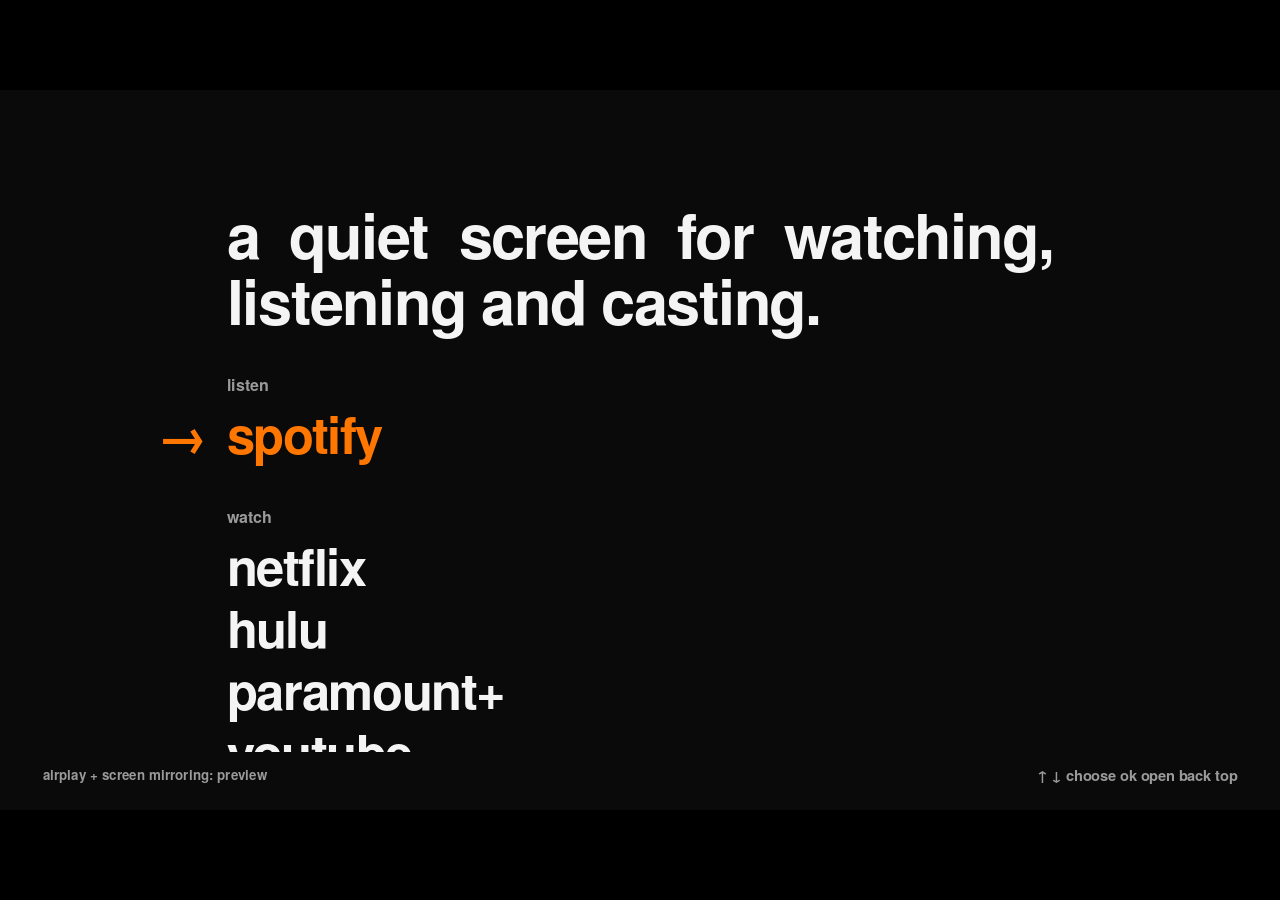
==== app/index.html @ 7adaabe5 "Add office TV launcher, tooling and privacy plan" ====
<!doctype html>
<html lang="en">
<head>
<meta charset="utf-8">
<meta name="viewport" content="width=1920, height=1080">
<title>home</title>
<link rel="stylesheet" href="style.css">
</head>
<body>
<div id="stage">
  <div class="page" id="page">
    <h1>a quiet screen for watching, listening and casting.</h1>
    <div id="list"></div>
    <p class="project-note">[office_equipment] music. films. whatever someone plugs in. a shared screen with less noise. a little sidequest, made here, for everyone here.</p>
  </div>

  <div class="stamp">
    <div class="footer-status">
      <span id="casting-status">airplay + screen mirroring: checking</span>
      <span id="said" role="status" aria-live="polite"></span>
    </div>
    <span id="key-hints">↑ ↓ choose &nbsp; ok open &nbsp; back top</span>
  </div>
</div>

<script src="catalog.js"></script>
<script src="device.js"></script>
<script src="library.js"></script>
<script src="appearance.js"></script>
<script src="main.js"></script>
</body>
</html>
---- app/style.css ----
/* vladimirtaikov.com on a TV. Three colours, one weight, one column. Sized for
   a 1920x1080 panel read from the sofa. Only transform and colour change, so
   it stays cheap on the TV's web engine. Orange marks the focused line only. */

/* Helvetica can't be shipped; TeX Gyre Heros is a free clone of it. */
@font-face {
  font-family: "Heros";
  src: url("fonts/texgyreheros-bold.otf") format("opentype");
  font-weight: 700;
}

:root {
  --bg: #fff;
  --ink: #2f2f2f;
  --black: #000;
  --orange: #ff7700;
  --edge: 64px;
  --col: 1240px;
  --ease: cubic-bezier(.2, .8, .2, 1);
}

/* After dark: same system, lights off. Automatic from 8pm to 7am. */
.night {
  --bg: #0a0a0a;
  --ink: #9a9a9a;
  --black: #f4f4f4;
}

* { box-sizing: border-box; margin: 0; padding: 0; }

html, body { width: 100%; height: 100%; overflow: hidden; background: #000; }

body {
  font-family: "Heros", Helvetica, "Helvetica Neue", Arial, sans-serif;
  font-weight: 700;
  -webkit-font-smoothing: antialiased;
}

#stage {
  position: absolute; left: 0; top: 0;
  width: 1920px; height: 1080px;
  overflow: hidden;
  transform-origin: 0 0;
  background: var(--bg);
  color: var(--ink);
  transition: background .6s, color .6s;
}

/* One column, scrolled as a page so the focused line stays near the middle. */

.page {
  position: absolute; top: 0; left: 50%;
  width: var(--col); margin-left: -620px;
  padding-top: 168px; padding-bottom: 220px;
  transition: transform .42s var(--ease);
}

h1 {
  color: var(--black);
  font-size: 92px; line-height: 1.06; letter-spacing: -.025em;
  text-align: justify;
  margin-bottom: 40px;
}

h2 {
  color: var(--ink);
  font-size: 24px; line-height: 1.2;
  margin: 64px 0 12px;
}

.item {
  position: relative;
  display: flex; align-items: baseline; justify-content: space-between;
  padding: 4px 0;
}
.item .name {
  color: var(--black);
  font-size: 76px; line-height: 1.12; letter-spacing: -.025em;
  transition: color .15s;
}
.item .arrow {
  position: absolute; right: 100%; margin-right: 28px; top: 4px;
  color: var(--orange);
  font-size: 76px; line-height: 1.12;
  opacity: 0; transform: translateX(-24px);
  transition: opacity .2s var(--ease), transform .25s var(--ease);
}
.item.missing .name { color: var(--ink); }
.item.focus .name { color: var(--orange); }
.item.focus .arrow { opacity: 1; transform: none; }

.project-note {
  max-width: 1000px; margin-top: 72px;
  font-size: 28px; line-height: 1.5;
}

@media (prefers-reduced-motion: reduce) {
  #stage, .page, .item .name, .item .arrow, .stamp { transition: none; }
}

/* Bottom stamp: key hints, plus a line of feedback after OK. Does not scroll. */

.stamp {
  position: absolute; left: var(--edge); right: var(--edge); bottom: 0;
  display: flex; justify-content: space-between;
  padding: 20px 0 36px;
  font-size: 22px; line-height: 1.4;
  background: var(--bg);
  transition: background .6s;
}
.footer-status { max-width: 1120px; }
#casting-status { display: block; font-size: 20px; }
#said { display: block; }
#said:empty { display: none; }
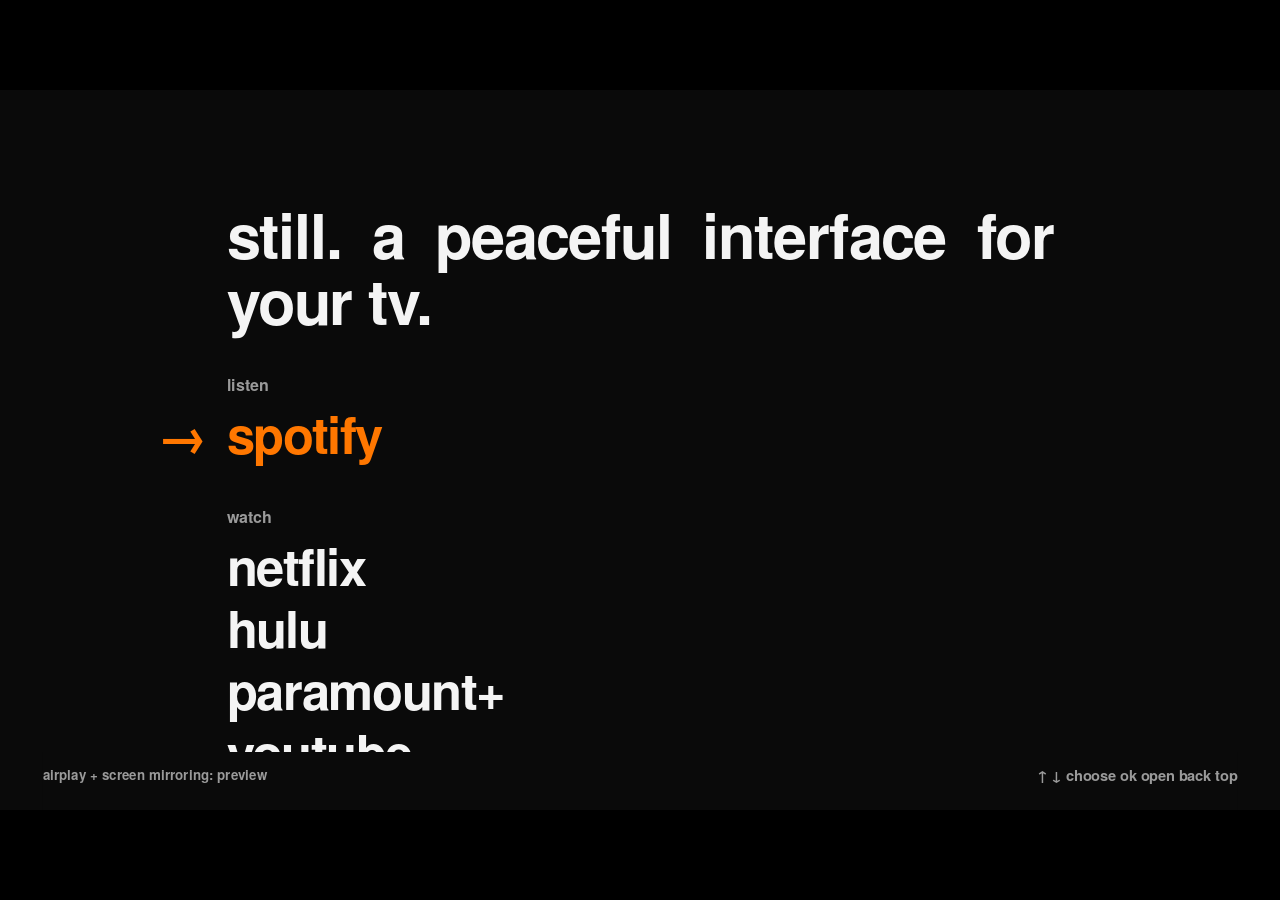
==== commit d687c1cd: "Brand the Samsung TV interface as Still" ====
--- a/app/index.html
+++ b/app/index.html
@@ -3,15 +3,27 @@
 <head>
 <meta charset="utf-8">
 <meta name="viewport" content="width=1920, height=1080">
-<title>home</title>
+<title>Still — a peaceful TV interface</title>
 <link rel="stylesheet" href="style.css">
 </head>
-<body>
+<body class="loading">
 <div id="stage">
+  <div id="boot" role="status" aria-live="polite" aria-label="Loading Still">
+    <div class="crt-content">
+      <div class="crt-title" aria-hidden="true">loading<span class="crt-dot">.</span></div>
+      <div class="crt-bar" aria-hidden="true"><div class="crt-signal"></div></div>
+      <div class="crt-label" aria-hidden="true">still</div>
+    </div>
+  </div>
   <div class="page" id="page">
-    <h1>a quiet screen for watching, listening and casting.</h1>
+    <h1>still. a peaceful interface for your tv.</h1>
     <div id="list"></div>
-    <p class="project-note">[office_equipment] music. films. whatever someone plugs in. a shared screen with less noise. a little sidequest, made here, for everyone here.</p>
+    <p class="project-note">still music. films. whatever someone plugs in. a shared screen with less noise. a little sidequest, made here, for everyone here.</p>
+  </div>
+
+  <div id="volume-osd" hidden role="status" aria-live="polite">
+    <div class="volume-heading"><span id="volume-label">volume</span><span id="volume-value"></span></div>
+    <div id="volume-meter" aria-hidden="true"></div>
   </div>
 
   <div class="stamp">
@@ -27,6 +39,7 @@
 <script src="device.js"></script>
 <script src="library.js"></script>
 <script src="appearance.js"></script>
+<script src="volume.js"></script>
 <script src="main.js"></script>
 </body>
 </html>
--- a/app/style.css
+++ b/app/style.css
@@ -19,7 +19,7 @@
   --ease: cubic-bezier(.2, .8, .2, 1);
 }
 
-/* After dark: same system, lights off. Automatic from 8pm to 7am. */
+/* After dark: same system, lights off. Auto follows San Francisco daylight. */
 .night {
   --bg: #0a0a0a;
   --ink: #9a9a9a;
@@ -112,3 +112,78 @@
 #casting-status { display: block; font-size: 20px; }
 #said { display: block; }
 #said:empty { display: none; }
+
+/* Phosphor-style startup, using the same bundled type as the menu.
+   Static glow/scanlines; only the activity signal's transform is animated. */
+.loading .page, .loading .stamp { visibility: hidden; }
+#boot {
+  position: absolute; inset: 0; z-index: 10;
+  display: flex; align-items: center; justify-content: center;
+  color: #edf5f5; background: #080b0b;
+  opacity: 1; transition: opacity .18s ease-out;
+}
+#boot::before {
+  content: ""; position: absolute; inset: 0; pointer-events: none;
+  background: radial-gradient(ellipse at center, transparent 25%, rgba(0, 0, 0, .72) 100%);
+}
+#boot::after {
+  content: ""; position: absolute; inset: 0; pointer-events: none;
+  background: repeating-linear-gradient(to bottom, transparent 0, transparent 2px, rgba(0, 0, 0, .2) 2px, rgba(0, 0, 0, .2) 4px);
+}
+#boot.leaving { opacity: 0; pointer-events: none; }
+#boot[hidden] { display: none; }
+.crt-content { width: 640px; text-align: center; }
+.crt-title {
+  font-size: 112px; line-height: 1; letter-spacing: -.025em;
+  text-shadow: 0 0 2px #fff, 0 0 12px rgba(208, 242, 246, .55), 0 0 36px rgba(186, 226, 232, .22);
+}
+.crt-dot { color: inherit; }
+.crt-bar {
+  position: relative; height: 28px; margin: 44px 0 32px;
+  border: 2px solid rgba(227, 241, 242, .7); overflow: hidden;
+  box-shadow: 0 0 8px rgba(208, 242, 246, .18), inset 0 0 8px rgba(208, 242, 246, .1);
+}
+.crt-bar::after {
+  content: ""; position: absolute; inset: 4px;
+  background: repeating-linear-gradient(to right, rgba(227, 241, 242, .13) 0, rgba(227, 241, 242, .13) 20px, transparent 20px, transparent 26px);
+}
+.crt-signal {
+  position: absolute; top: 4px; bottom: 4px; left: -208px; width: 208px;
+  background: repeating-linear-gradient(to right, #e3f1f2 0, #e3f1f2 20px, transparent 20px, transparent 26px);
+  box-shadow: 0 0 10px rgba(208, 242, 246, .25);
+  animation: crt-travel 1.8s linear infinite;
+}
+.crt-label {
+  font-size: 22px; line-height: 1.4; letter-spacing: .02em;
+  color: #96aaaa; text-shadow: 0 0 6px rgba(208, 242, 246, .2);
+}
+@keyframes crt-travel { to { transform: translateX(848px); } }
+@media (prefers-reduced-motion: reduce) {
+  #boot { transition: none; }
+  .crt-signal { animation: none; left: 4px; }
+}
+
+/* Foreground volume only: bars become dots as the level falls. */
+#volume-osd {
+  position: absolute; z-index: 9; left: 50%; bottom: 144px;
+  transform: translateX(-50%);
+  width: 960px; padding: 32px 40px 36px;
+  background: #080a08; color: var(--orange);
+  box-shadow: 0 0 0 1px rgba(255, 119, 0, .08);
+  pointer-events: none;
+}
+#volume-osd[hidden] { display: none; }
+#volume-osd::after {
+  content: ""; position: absolute; inset: 0;
+  background: repeating-linear-gradient(to bottom, transparent 0, transparent 2px, rgba(0, 0, 0, .17) 2px, rgba(0, 0, 0, .17) 4px);
+}
+.volume-heading {
+  display: flex; align-items: baseline; justify-content: space-between;
+  font-size: 48px; line-height: 1.1; margin-bottom: 18px;
+  text-shadow: 0 0 3px rgba(255, 119, 0, .7), 0 0 16px rgba(255, 119, 0, .35);
+}
+#volume-value { font-size: 36px; }
+#volume-meter { display: flex; align-items: center; justify-content: space-between; height: 52px; }
+.volume-step { display: flex; align-items: center; justify-content: center; width: 24px; height: 52px; }
+.volume-step i { display: block; width: 10px; height: 10px; border-radius: 50%; background: var(--orange); opacity: .5; }
+.volume-step.lit i { width: 22px; height: 52px; border-radius: 0; opacity: 1; box-shadow: 0 0 8px rgba(255, 119, 0, .45); }
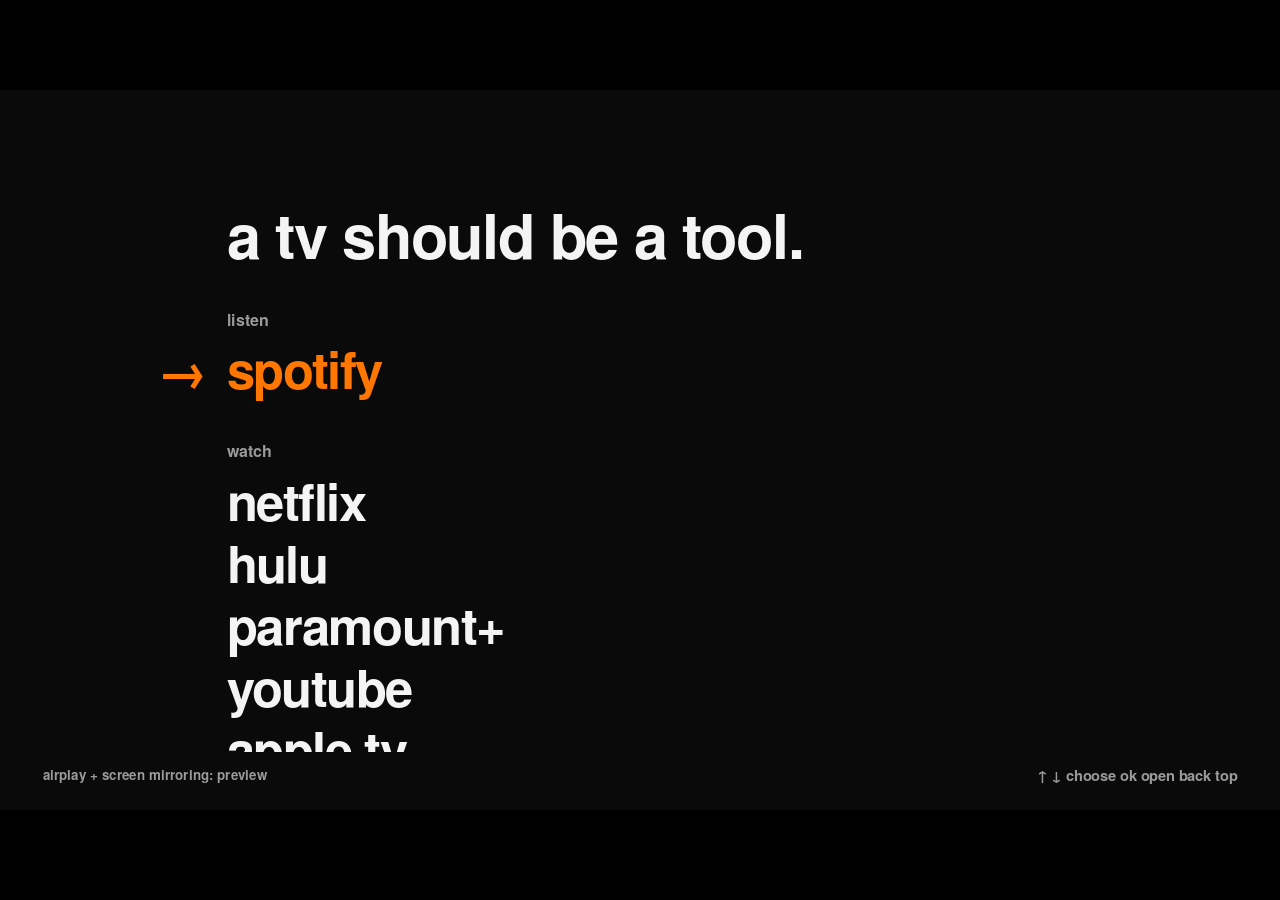
==== commit 04cc81c2: "Name the TV interface UTILITY and center its purpose" ====
--- a/app/index.html
+++ b/app/index.html
@@ -3,22 +3,22 @@
 <head>
 <meta charset="utf-8">
 <meta name="viewport" content="width=1920, height=1080">
-<title>Still — a peaceful TV interface</title>
+<title>UTILITY — a tv should be a tool.</title>
 <link rel="stylesheet" href="style.css">
 </head>
 <body class="loading">
 <div id="stage">
-  <div id="boot" role="status" aria-live="polite" aria-label="Loading Still">
+  <div id="boot" role="status" aria-live="polite" aria-label="Loading Utility">
     <div class="crt-content">
       <div class="crt-title" aria-hidden="true">loading<span class="crt-dot">.</span></div>
       <div class="crt-bar" aria-hidden="true"><div class="crt-signal"></div></div>
-      <div class="crt-label" aria-hidden="true">still</div>
+      <div class="crt-label" aria-hidden="true">utility</div>
     </div>
   </div>
   <div class="page" id="page">
-    <h1>still. a peaceful interface for your tv.</h1>
+    <h1>a tv should be a tool.</h1>
     <div id="list"></div>
-    <p class="project-note">still music. films. whatever someone plugs in. a shared screen with less noise. a little sidequest, made here, for everyone here.</p>
+    <p class="project-note">utility. turn it on. choose something. music, films, whatever’s plugged in. a little sidequest in making a shared screen useful again.</p>
   </div>
 
   <div id="volume-osd" hidden role="status" aria-live="polite">
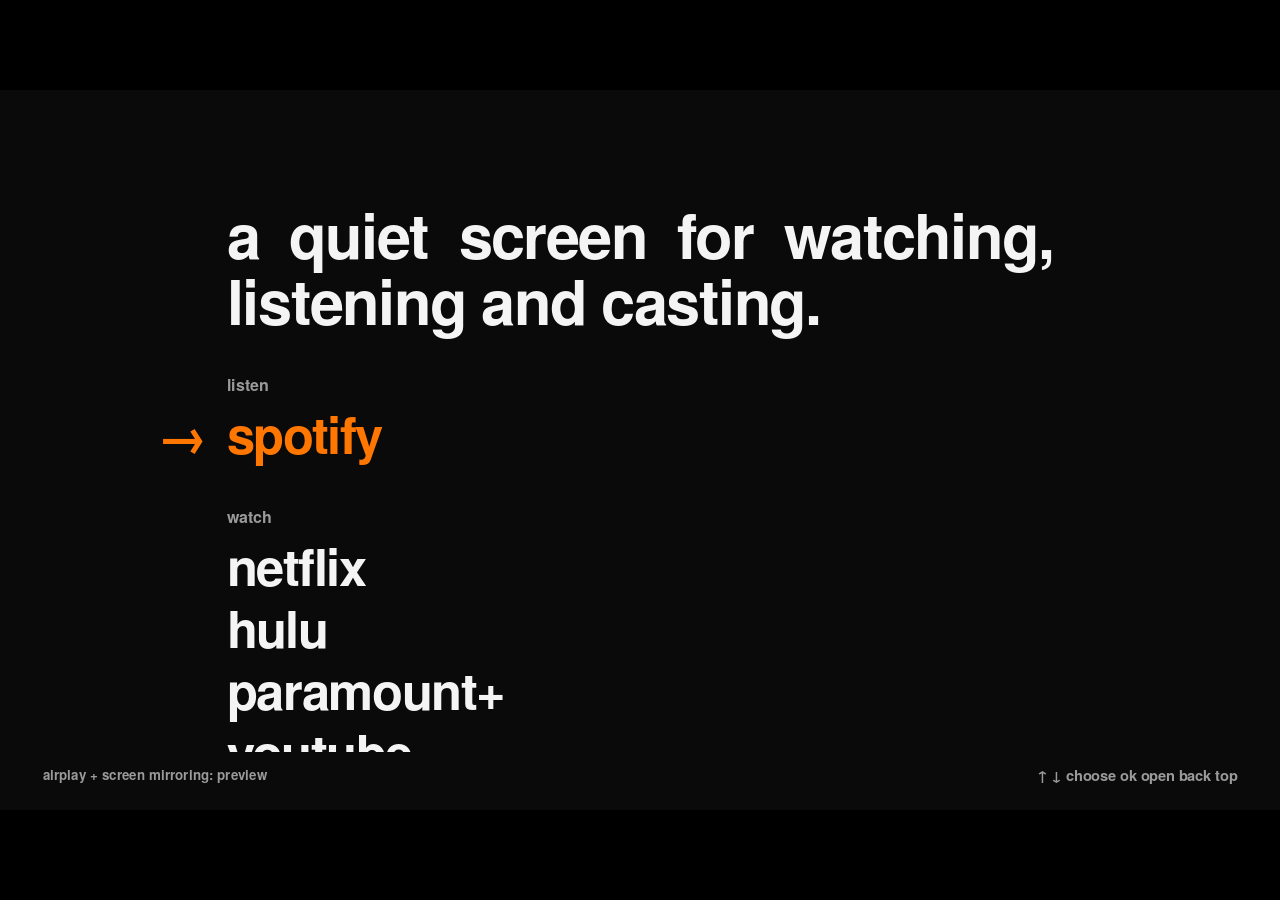
==== commit 6b3b3059: "Restore the quiet screen launcher headline" ====
--- a/app/index.html
+++ b/app/index.html
@@ -16,7 +16,7 @@
     </div>
   </div>
   <div class="page" id="page">
-    <h1>a tv should be a tool.</h1>
+    <h1>a quiet screen for watching, listening and casting.</h1>
     <div id="list"></div>
     <p class="project-note">utility. turn it on. choose something. music, films, whatever’s plugged in. a little sidequest in making a shared screen useful again.</p>
   </div>
